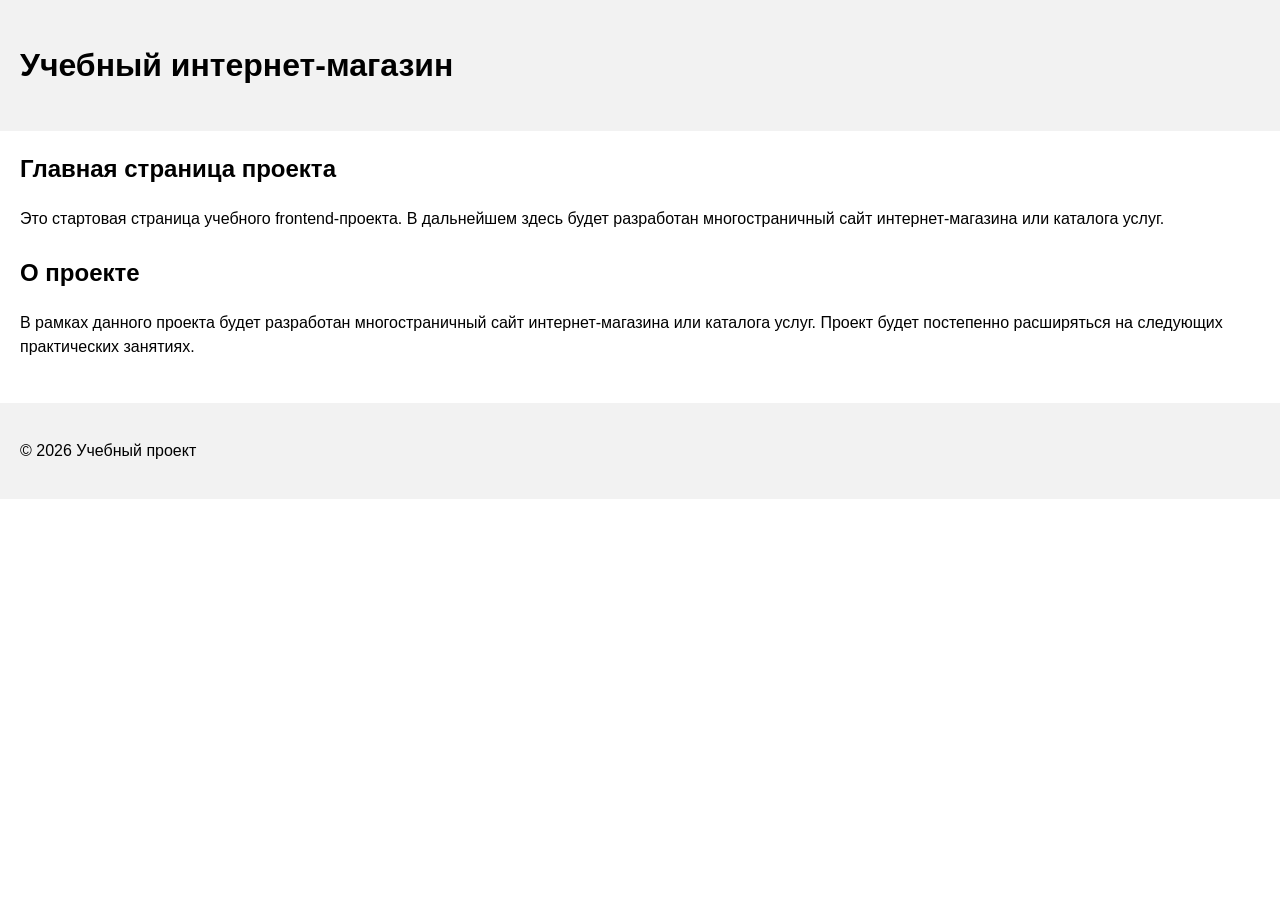
==== index.html @ 2b92907f "update index.html" ====
<!DOCTYPE html>
<html lang="ru">
<head>
  <meta charset="UTF-8">
  <meta name="viewport" content="width=device-width, initial-scale=1.0">
  <title>Каталог товаров</title>
  <link rel="stylesheet" href="css/style.css">
</head>
<body>
  <header>
    <h1>Учебный интернет-магазин</h1>
  </header>

  <main>
    <section>
      <h2>Главная страница проекта</h2>
      <p>
        Это стартовая страница учебного frontend-проекта.
        В дальнейшем здесь будет разработан многостраничный сайт
        интернет-магазина или каталога услуг.
      </p>
    </section>
    <section>
      <h2>О проекте</h2>
      <p>
        В рамках данного проекта будет разработан многостраничный сайт
        интернет-магазина или каталога услуг. Проект будет постепенно
        расширяться на следующих практических занятиях.
      </p>
    </section>

  </main>

  <footer>
    <p>&copy; 2026 Учебный проект</p>
  </footer>
</body>
</html>
---- css/style.css ----
body {
  margin: 0;
  font-family: Arial, sans-serif;
  line-height: 1.5;
}

header,
main,
footer {
  padding: 20px;
}

header {
  background-color: #f2f2f2;
}

footer {
  background-color: #f2f2f2;
}
section {
  margin-bottom: 24px;
}

section h2 {
  margin-top: 0;
}
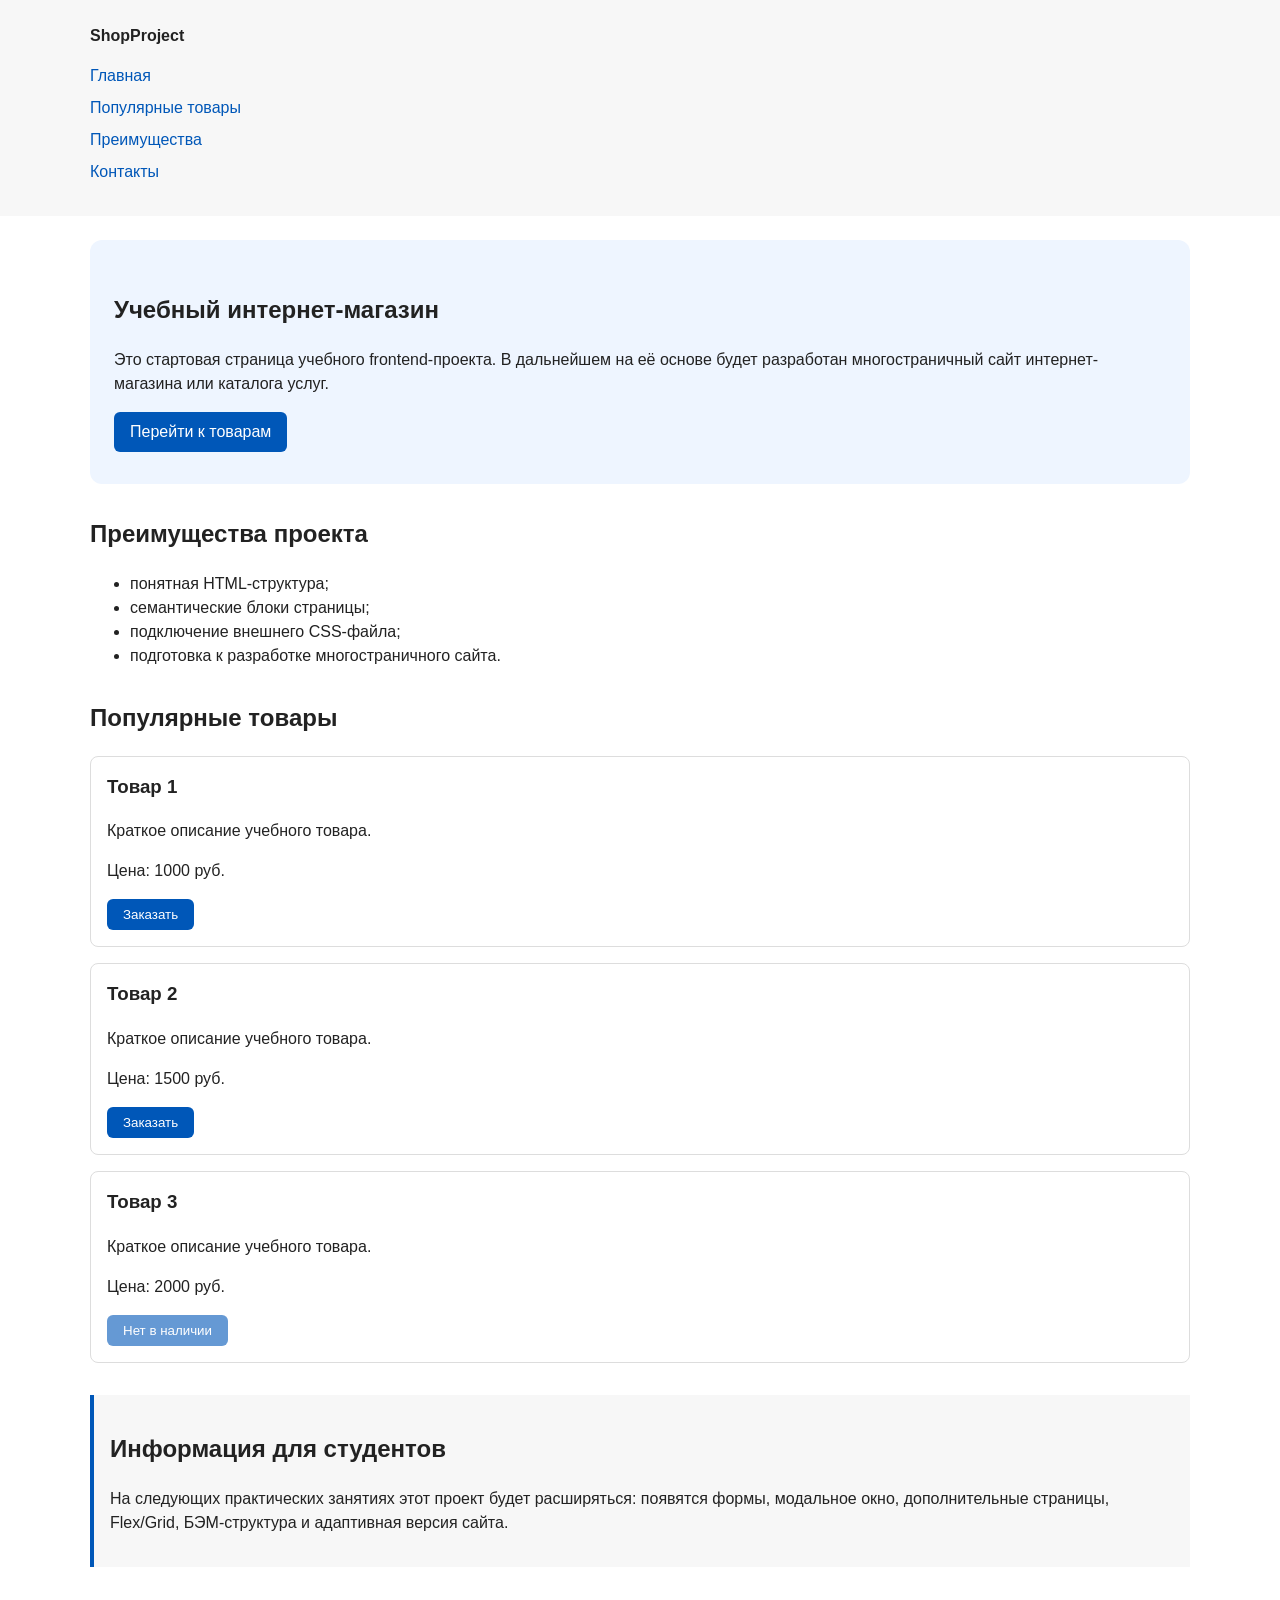
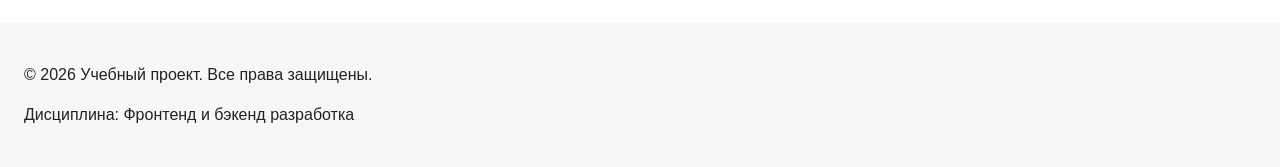
==== commit 21820ffb: "feat: add semantic HTML structure and base CSS styles" ====
--- a/index.html
+++ b/index.html
@@ -5,34 +5,185 @@
   <meta name="viewport" content="width=device-width, initial-scale=1.0">
   <title>Каталог товаров</title>
   <link rel="stylesheet" href="css/style.css">
+  <script src="js/main.js" defer></script>
 </head>
 <body>
   <header>
-    <h1>Учебный интернет-магазин</h1>
+    <div class="site-header">
+      <a class="site-logo" href="index.html">ShopProject</a>
+
+      <nav class="site-nav" aria-label="Основная навигация">
+        <ul class="site-nav__list">
+          <li><a href="index.html">Главная</a></li>
+          <li><a href="#popular">Популярные товары</a></li>
+          <li><a href="#advantages">Преимущества</a></li>
+          <li><a href="#contacts">Контакты</a></li>
+        </ul>
+      </nav>
+    </div>
   </header>
 
   <main>
-    <section>
-      <h2>Главная страница проекта</h2>
+    <section class="hero">
+      <h1>Учебный интернет-магазин</h1>
       <p>
         Это стартовая страница учебного frontend-проекта.
-        В дальнейшем здесь будет разработан многостраничный сайт
+        В дальнейшем на её основе будет разработан многостраничный сайт
         интернет-магазина или каталога услуг.
       </p>
-    </section>
-    <section>
-      <h2>О проекте</h2>
-      <p>
-        В рамках данного проекта будет разработан многостраничный сайт
-        интернет-магазина или каталога услуг. Проект будет постепенно
-        расширяться на следующих практических занятиях.
-      </p>
+      <a class="button" href="#popular">Перейти к товарам</a>
     </section>
 
+    <section class="section" id="advantages">
+      <h2>Преимущества проекта</h2>
+
+      <ul class="advantages-list">
+        <li>понятная HTML-структура;</li>
+        <li>семантические блоки страницы;</li>
+        <li>подключение внешнего CSS-файла;</li>
+        <li>подготовка к разработке многостраничного сайта.</li>
+      </ul>
+    </section>
+
+    <section class="section" id="popular">
+      <h2>Популярные товары</h2>
+
+      <article class="product-card">
+        <h3>Товар 1</h3>
+        <p>Краткое описание учебного товара.</p>
+        <p>Цена: 1000 руб.</p>
+        <button class="button product-card__button" type="button" data-product="Товар 1">
+          Заказать
+        </button>
+      </article>
+
+      <article class="product-card">
+        <h3>Товар 2</h3>
+        <p>Краткое описание учебного товара.</p>
+        <p>Цена: 1500 руб.</p>
+        <button class="button product-card__button" type="button" data-product="Товар 1">
+          Заказать
+        </button>
+      </article>
+
+      <article class="product-card">
+        <h3>Товар 3</h3>
+        <p>Краткое описание учебного товара.</p>
+        <p>Цена: 2000 руб.</p>
+        <button class="button product-card__button" type="button" data-product="Товар 1" disabled>
+          Нет в наличии
+        </button>
+      </article>
+    </section>
+
+    <aside class="aside-info">
+      <h2>Информация для студентов</h2>
+      <p>
+        На следующих практических занятиях этот проект будет расширяться:
+        появятся формы, модальное окно, дополнительные страницы, Flex/Grid,
+        БЭМ-структура и адаптивная версия сайта.
+      </p>
+    </aside>
   </main>
 
-  <footer>
-    <p>&copy; 2026 Учебный проект</p>
+  <footer id="contacts">
+    <p>&copy; 2026 Учебный проект. Все права защищены.</p>
+    <p>Дисциплина: Фронтенд и бэкенд разработка</p>
   </footer>
+<dialog class="order-dialog" id="order-dialog" aria-labelledby="order-dialog-title">
+  <h2 id="order-dialog-title">Оформление заявки</h2>
+
+  <form class="order-form" id="order-form" action="#" method="post" novalidate>
+    <input id="selected-product" name="selected-product" type="hidden">
+
+    <div class="form-field">
+      <label for="order-name">Имя</label>
+      <input
+        id="order-name"
+        name="name"
+        type="text"
+        placeholder="Введите ваше имя"
+        minlength="2"
+        autocomplete="given-name"
+        required
+      >
+    </div>
+
+    <div class="form-field">
+      <label for="order-email">E-mail</label>
+      <input
+        id="order-email"
+        name="email"
+        type="email"
+        placeholder="example@mail.ru"
+        autocomplete="email"
+        required
+      >
+    </div>
+
+    <div class="form-field">
+      <label for="order-phone">Телефон</label>
+      <input
+        id="order-phone"
+        name="phone"
+        type="tel"
+        inputmode="tel"
+        placeholder="+7 (900) 000-00-00"
+        pattern="^\+7 \(\d{3}\) \d{3}-\d{2}-\d{2}$"
+        required
+      >
+      <small>Формат: +7 (900) 000-00-00</small>
+    </div>
+
+    <div class="form-field">
+      <label for="order-date">Дата связи</label>
+      <input
+        id="order-date"
+        name="date"
+        type="date"
+      >
+    </div>
+
+    <div class="form-field">
+      <label for="order-topic">Тема заявки</label>
+      <select id="order-topic" name="topic" required>
+        <option value="">Выберите тему</option>
+        <option value="product">Заказ товара</option>
+        <option value="consultation">Консультация</option>
+        <option value="delivery">Доставка</option>
+      </select>
+    </div>
+
+    <div class="form-field">
+      <label for="order-comment">Комментарий</label>
+      <textarea
+        id="order-comment"
+        name="comment"
+        rows="4"
+        placeholder="Укажите дополнительную информацию"
+      ></textarea>
+    </div>
+
+    <div class="form-field form-field--checkbox">
+      <label>
+        <input
+          id="order-agreement"
+          name="agreement"
+          type="checkbox"
+          required
+        >
+        Я согласен на обработку данных
+      </label>
+    </div>
+
+    <div class="form-actions">
+      <button type="button" id="close-order-dialog">Закрыть</button>
+      <button type="submit">Отправить заявку</button>
+    </div>
+  </form>
+</dialog>
+<p class="success-message" id="success-message" hidden>
+  Форма успешно отправлена!
+</p>
 </body>
-</html>
+</html>
--- a/css/style.css
+++ b/css/style.css
@@ -1,27 +1,318 @@
+/* ===============================
+   1. Переменные проекта
+   =============================== */
+
+:root {
+  /* Основные цвета проекта */
+  --color-bg: #ffffff;
+  --color-text: #222222;
+  --color-muted: #666666;
+  --color-primary: #0057b8;
+  --color-primary-dark: #003f86;
+  --color-border: #dddddd;
+  --color-surface: #f7f7f7;
+  --color-surface-accent: #eef5ff;
+  --color-danger: #b00020;
+  --color-success: #168a2f;
+  --color-success-bg: #eefaf0;
+  --color-white: #ffffff;
+
+  /* Отступы */
+  --space-xs: 4px;
+  --space-sm: 8px;
+  --space-md: 16px;
+  --space-lg: 24px;
+  --space-xl: 32px;
+
+  /* Скругления */
+  --radius-sm: 6px;
+  --radius-md: 8px;
+  --radius-lg: 12px;
+
+  /* Размеры */
+  --container-width: 1100px;
+}
+
+/* 
+  Универсальное правило для всех элементов.
+  border-box делает расчёт размеров более понятным:
+  width включает content, padding и border.
+*/
+* {
+  box-sizing: border-box;
+}
+
+/*
+  Убираем стандартный внешний отступ браузера у body.
+  Без этого вокруг страницы может появиться белая рамка.
+*/
+/* ===============================
+   2. Базовые стили
+   =============================== */
+
+* {
+  box-sizing: border-box;
+}
+
 body {
   margin: 0;
   font-family: Arial, sans-serif;
   line-height: 1.5;
-}
-
+  color: var(--color-text);
+  background-color: var(--color-bg);
+}
+/*
+  Задаём внутренние отступы для основных областей страницы.
+  Это делает содержимое визуально отделённым от краёв окна браузера.
+*/
 header,
 main,
 footer {
-  padding: 20px;
-}
-
+  padding: var(--space-lg);
+}
+
+/*
+  Оформляем шапку страницы.
+  Пока используется простой светло-серый фон.
+*/
 header {
-  background-color: #f2f2f2;
+  background-color: var(--color-surface);
 }
 
 footer {
-  background-color: #f2f2f2;
-}
-section {
-  margin-bottom: 24px;
-}
-
-section h2 {
+  background-color: var(--color-surface);
+}
+
+/*
+  Ограничиваем ширину содержимого шапки,
+  чтобы оно не растягивалось слишком сильно на широких экранах.
+*/
+.site-header {
+  max-width: 1100px;
+  margin: 0 auto;
+}
+
+/*
+  Оформляем текстовый логотип.
+*/
+.site-logo {
+  font-weight: bold;
+  text-decoration: none;
+  color: #222222;
+}
+
+/*
+  Убираем стандартные отступы и маркеры списка навигации.
+*/
+.site-nav__list {
+  padding: 0;
+  margin: 16px 0 0;
+  list-style: none;
+}
+
+/*
+  Добавляем расстояние между пунктами меню.
+*/
+.site-nav__list li {
+  margin-bottom: 8px;
+}
+
+/*
+  Оформляем ссылки меню.
+*/
+.site-nav__list a {
+  color: #0057b8;
+  text-decoration: none;
+}
+
+/*
+  При наведении мыши подчёркиваем ссылку.
+  Подробно состояния интерфейса будут рассмотрены в практической работе 1.7.
+*/
+.site-nav__list a:hover {
+  text-decoration: underline;
+}
+/* ===============================
+   3. Общие элементы интерфейса
+   =============================== */
+
+a {
+  color: var(--color-primary);
+}
+
+a:hover {
+  color: var(--color-primary-dark);
+}
+
+a:focus-visible {
+  outline: 2px solid var(--color-primary);
+  outline-offset: 3px;
+}
+
+/*
+  Hero-блок — первый крупный блок страницы.
+  Он визуально отделяется от остальных разделов фоном и отступами.
+*/
+/* ===============================
+   4. Компоненты страницы
+   =============================== */
+
+.hero {
+  max-width: var(--container-width);
+  margin: 0 auto var(--space-xl);
+  padding: var(--space-xl) var(--space-lg);
+  background-color: var(--color-surface-accent);
+  border-radius: var(--radius-lg);
+}
+
+.section {
+  max-width: var(--container-width);
+  margin: 0 auto var(--space-xl);
+}
+
+.section h2 {
   margin-top: 0;
 }
 
+/*
+  Карточка товара — самостоятельный блок.
+  На следующих занятиях карточки будут доработаны и выстроены в сетку.
+*/
+.product-card {
+  margin-bottom: var(--space-md);
+  padding: var(--space-md);
+  border: 1px solid var(--color-border);
+  border-radius: var(--radius-md);
+  background-color: var(--color-bg);
+}
+
+.product-card:hover {
+  border-color: var(--color-primary);
+}
+
+.product-card h3 {
+  margin-top: 0;
+}
+
+/*
+  Пока это обычная ссылка, но визуально она оформляется как кнопка.
+*/
+.button {
+  display: inline-block;
+  padding: var(--space-sm) var(--space-md);
+  color: var(--color-white);
+  background-color: var(--color-primary);
+  text-decoration: none;
+  border: none;
+  border-radius: var(--radius-sm);
+  cursor: pointer;
+}
+
+.button:hover {
+  background-color: var(--color-primary-dark);
+}
+
+.button:focus-visible {
+  outline: 2px solid var(--color-primary);
+  outline-offset: 3px;
+}
+
+.button:disabled {
+  opacity: 0.6;
+  cursor: not-allowed;
+}
+
+
+/*
+  Дополнительный информационный блок.
+*/
+.aside-info {
+  max-width: var(--container-width);
+  margin: 0 auto var(--space-xl);
+  padding: var(--space-md);
+  border-left: 4px solid var(--color-primary);
+  background-color: var(--color-surface);
+}
+
+/*
+  Модальное окно.
+  Элемент dialog сам умеет открываться поверх страницы.
+*/
+/* ===============================
+   5. Форма и модальное окно
+   =============================== */
+
+.order-dialog {
+  width: min(100% - 32px, 560px);
+  padding: var(--space-lg);
+  border: none;
+  border-radius: var(--radius-lg);
+}
+
+.order-dialog::backdrop {
+  background-color: rgba(0, 0, 0, 0.5);
+}
+
+.form-field {
+  margin-bottom: var(--space-md);
+}
+
+.form-field label {
+  display: block;
+  margin-bottom: var(--space-xs);
+}
+
+.form-field input,
+.form-field select,
+.form-field textarea {
+  width: 100%;
+  padding: 10px 12px;
+  border: 1px solid var(--color-border);
+  border-radius: var(--radius-sm);
+  font: inherit;
+}
+
+.form-field input[type="checkbox"] {
+  width: auto;
+}
+
+.form-field small {
+  display: block;
+  margin-top: var(--space-xs);
+  color: var(--color-muted);
+}
+
+
+/*
+  Видимый фокус для клавиатурной навигации.
+*/
+.form-field input:hover,
+.form-field select:hover,
+.form-field textarea:hover {
+  border-color: var(--color-primary);
+}
+
+.form-field input:focus-visible,
+.form-field select:focus-visible,
+.form-field textarea:focus-visible,
+.form-actions button:focus-visible {
+  outline: 2px solid var(--color-primary);
+  outline-offset: 3px;
+}
+
+[aria-invalid="true"] {
+  border-color: var(--color-danger);
+}
+
+
+/*
+  Сообщение об успешной отправке.
+*/
+.success-message {
+  max-width: var(--container-width);
+  margin: var(--space-lg) auto;
+  padding: var(--space-md);
+  border-left: 4px solid var(--color-success);
+  background-color: var(--color-success-bg);
+}
+
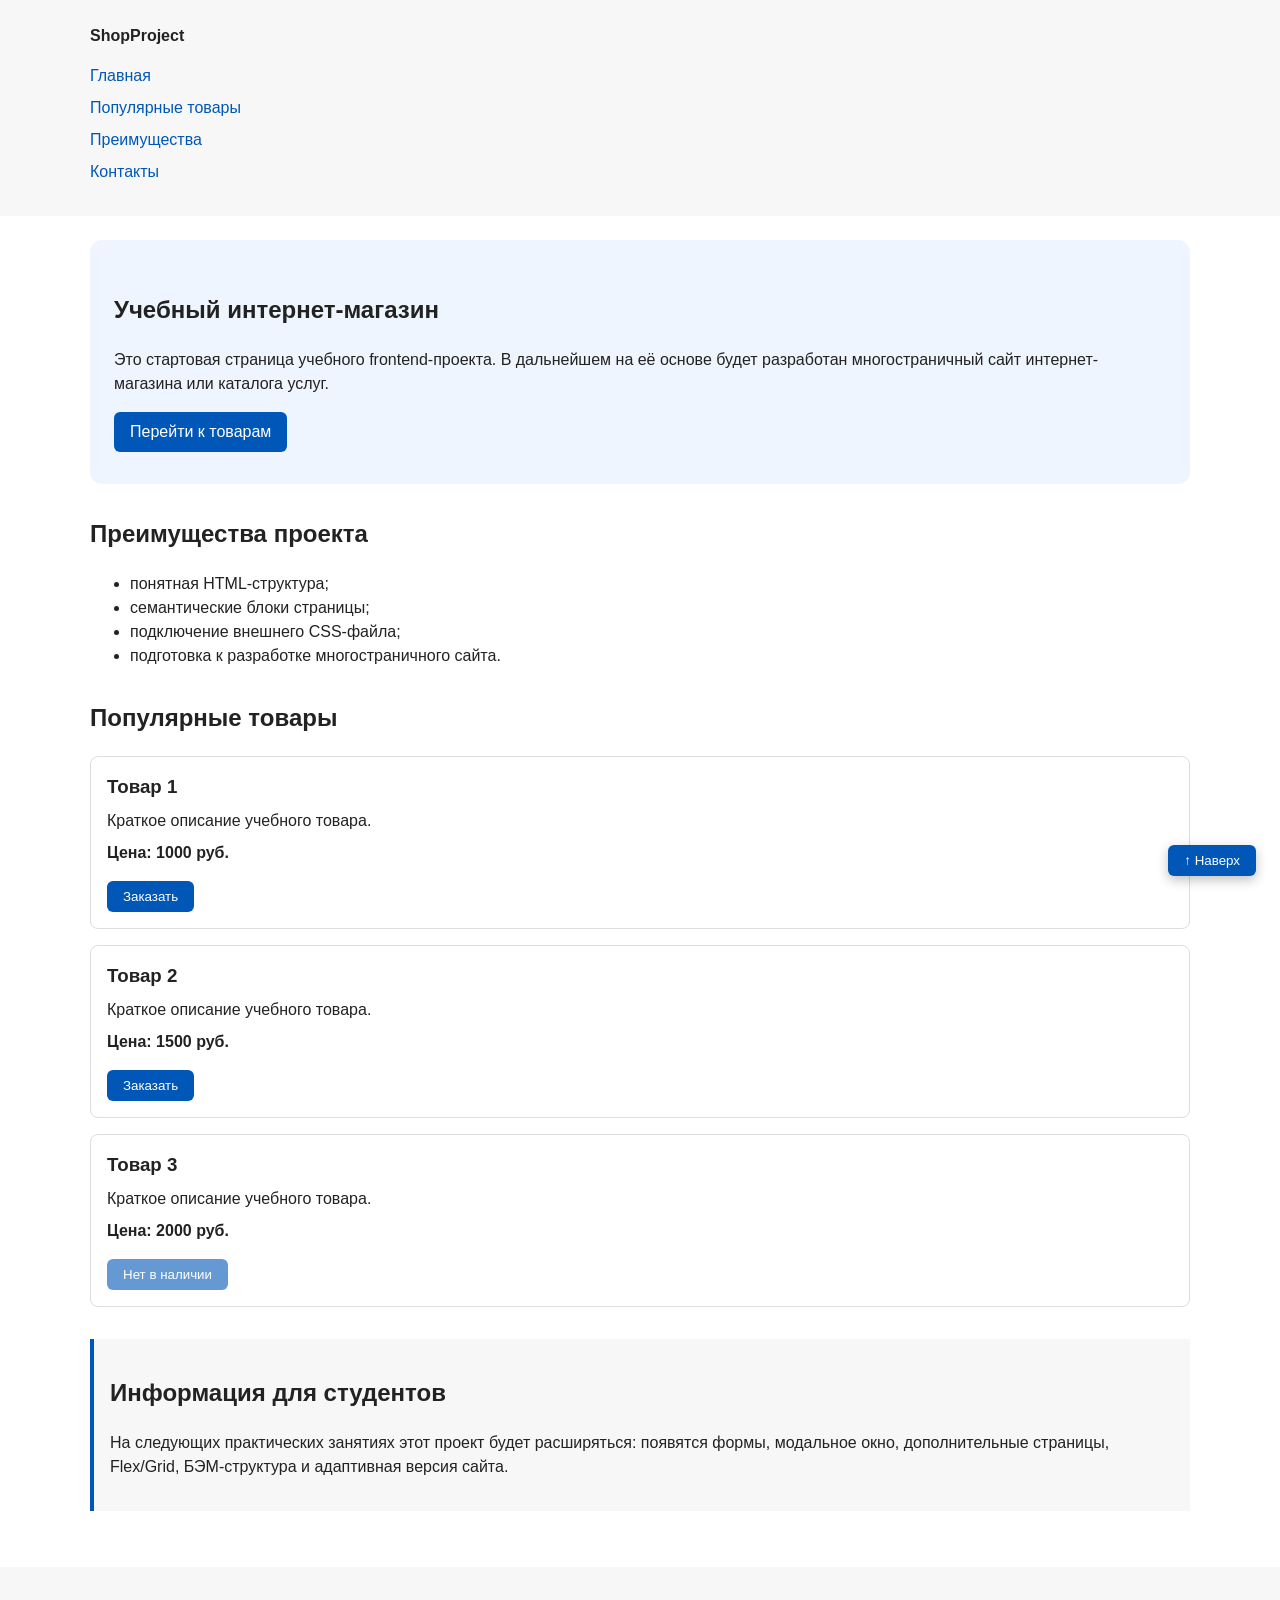
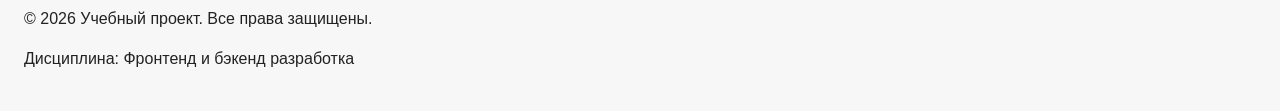
==== commit 7cd5fa02: "feat: add order form modal and validation" ====
--- a/index.html
+++ b/index.html
@@ -7,7 +7,7 @@
   <link rel="stylesheet" href="css/style.css">
   <script src="js/main.js" defer></script>
 </head>
-<body>
+<body class="page">
   <header>
     <div class="site-header">
       <a class="site-logo" href="index.html">ShopProject</a>
@@ -49,28 +49,28 @@
       <h2>Популярные товары</h2>
 
       <article class="product-card">
-        <h3>Товар 1</h3>
-        <p>Краткое описание учебного товара.</p>
-        <p>Цена: 1000 руб.</p>
+        <h3 class="product-card__title">Товар 1</h3>
+        <p class="product-card__description">Краткое описание учебного товара.</p>
+        <p class="product-card__price">Цена: 1000 руб.</p>
         <button class="button product-card__button" type="button" data-product="Товар 1">
           Заказать
         </button>
       </article>
 
       <article class="product-card">
-        <h3>Товар 2</h3>
-        <p>Краткое описание учебного товара.</p>
-        <p>Цена: 1500 руб.</p>
-        <button class="button product-card__button" type="button" data-product="Товар 1">
+        <h3 class="product-card__title">Товар 2</h3>
+        <p class="product-card__description">Краткое описание учебного товара.</p>
+        <p class="product-card__price">Цена: 1500 руб.</p>
+        <button class="button product-card__button" type="button" data-product="Товар 2">
           Заказать
         </button>
       </article>
 
       <article class="product-card">
-        <h3>Товар 3</h3>
-        <p>Краткое описание учебного товара.</p>
-        <p>Цена: 2000 руб.</p>
-        <button class="button product-card__button" type="button" data-product="Товар 1" disabled>
+        <h3 class="product-card__title">Товар 3</h3>
+        <p class="product-card__description">Краткое описание учебного товара.</p>
+        <p class="product-card__price">Цена: 2000 руб.</p>
+        <button class="button product-card__button" type="button" data-product="Товар 3" disabled>
           Нет в наличии
         </button>
       </article>
@@ -185,5 +185,14 @@
 <p class="success-message" id="success-message" hidden>
   Форма успешно отправлена!
 </p>
+<button
+  class="button scroll-top"
+  id="scroll-top"
+  type="button"
+  aria-label="Вернуться наверх"
+  hidden
+>
+  ↑ Наверх
+</button>
 </body>
 </html>
--- a/css/style.css
+++ b/css/style.css
@@ -61,6 +61,13 @@
   color: var(--color-text);
   background-color: var(--color-bg);
 }
+
+.page--locked {
+  position: fixed;
+  width: 100%;
+  overflow-y: scroll;
+}
+
 /*
   Задаём внутренние отступы для основных областей страницы.
   Это делает содержимое визуально отделённым от краёв окна браузера.
@@ -190,8 +197,17 @@
   border-color: var(--color-primary);
 }
 
-.product-card h3 {
-  margin-top: 0;
+.product-card__title {
+  margin: 0 0 var(--space-sm);
+}
+
+.product-card__description {
+  margin: 0 0 var(--space-sm);
+}
+
+.product-card__price {
+  margin: 0 0 var(--space-md);
+  font-weight: bold;
 }
 
 /*
@@ -315,4 +331,10 @@
   border-left: 4px solid var(--color-success);
   background-color: var(--color-success-bg);
 }
-
+.scroll-top {
+  position: fixed;
+  right: var(--space-lg);
+  bottom: var(--space-lg);
+  z-index: 10;
+  box-shadow: 0 4px 12px rgba(0, 0, 0, 0.25);
+}
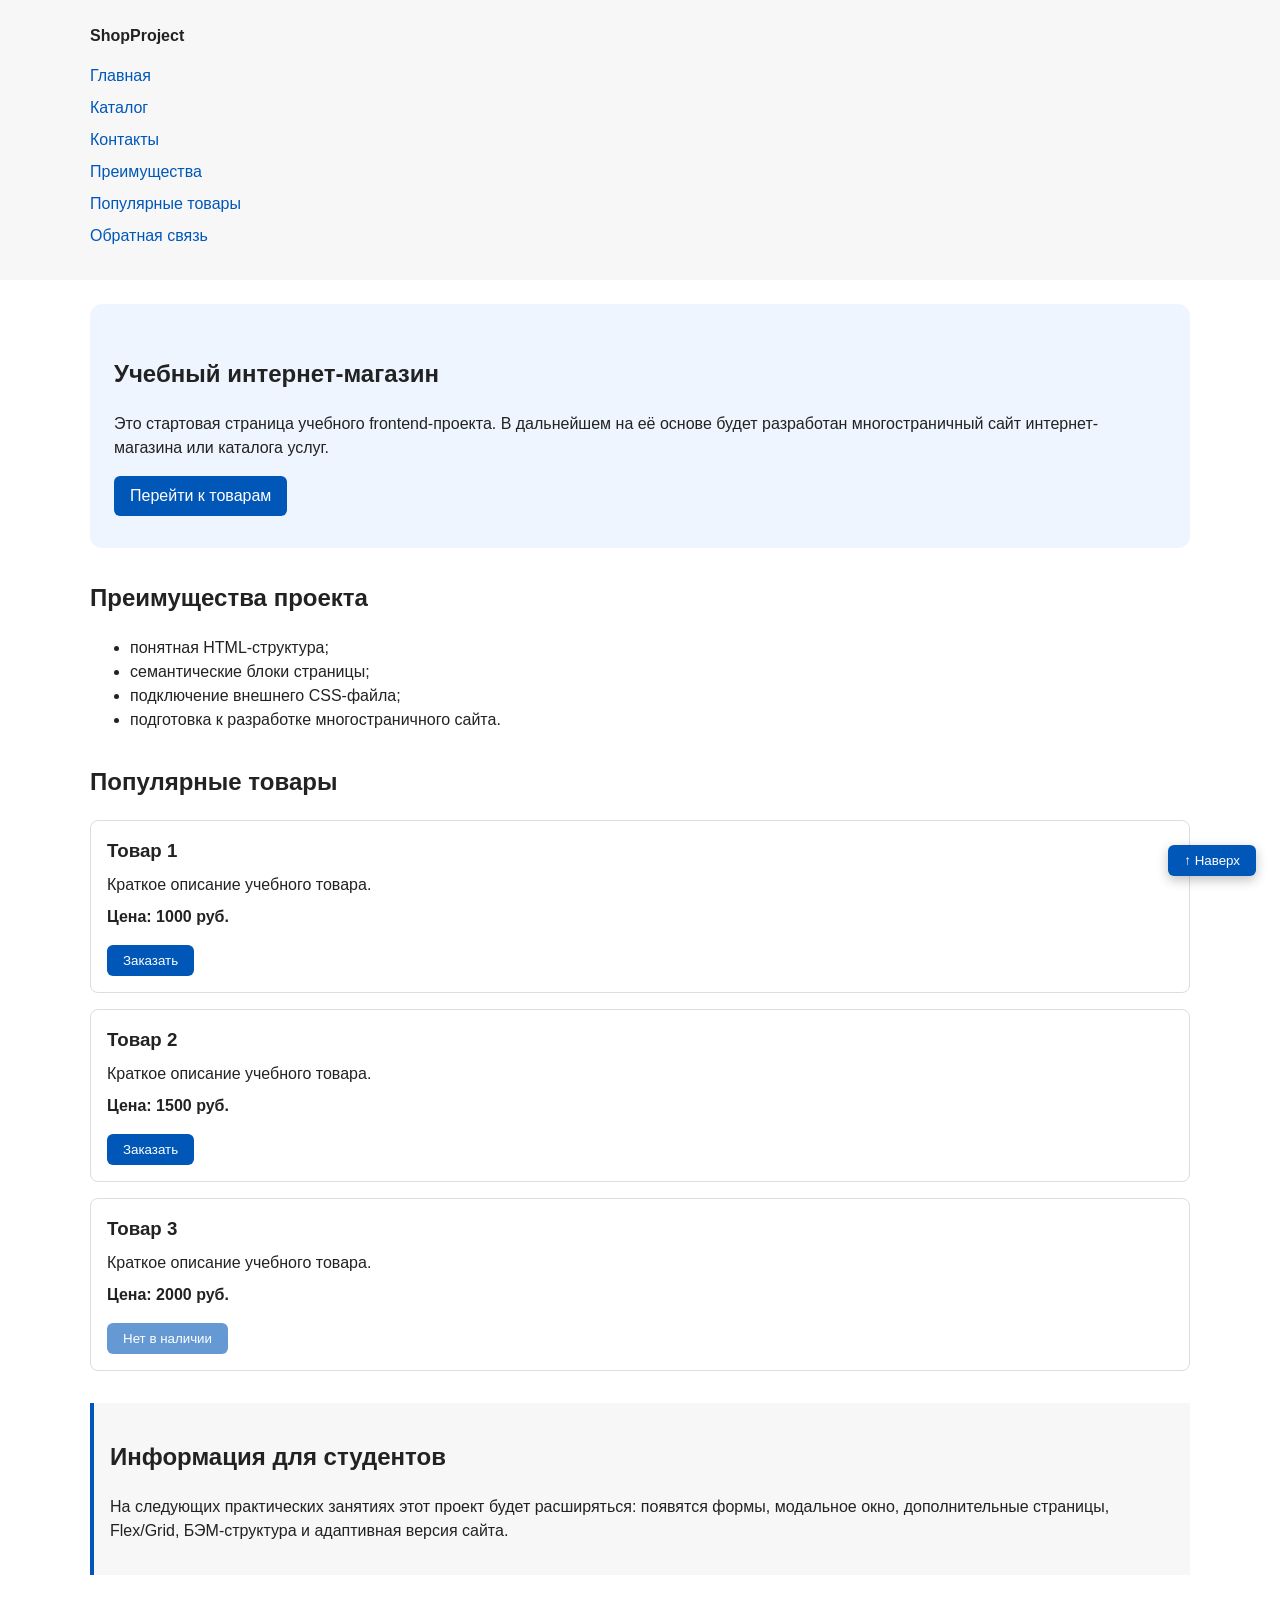
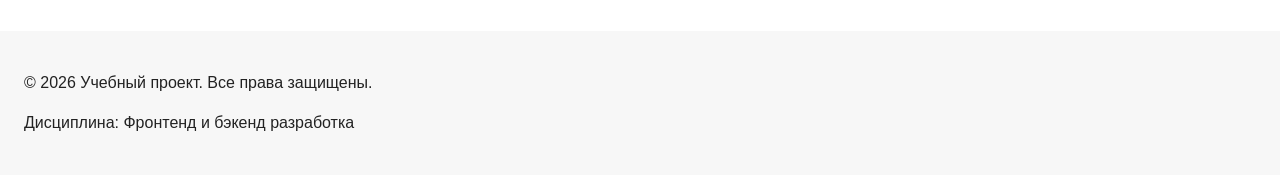
==== commit 6d90603f: "feat: add multi-page structure navigation and anchors" ====
--- a/index.html
+++ b/index.html
@@ -15,9 +15,11 @@
       <nav class="site-nav" aria-label="Основная навигация">
         <ul class="site-nav__list">
           <li><a href="index.html">Главная</a></li>
-          <li><a href="#popular">Популярные товары</a></li>
-          <li><a href="#advantages">Преимущества</a></li>
-          <li><a href="#contacts">Контакты</a></li>
+          <li><a href="catalog.html">Каталог</a></li>
+          <li><a href="contacts.html">Контакты</a></li>
+          <li><a href="index.html#advantages">Преимущества</a></li>
+          <li><a href="index.html#popular">Популярные товары</a></li>
+          <li><a href="index.html#contacts">Обратная связь</a></li>
         </ul>
       </nav>
     </div>
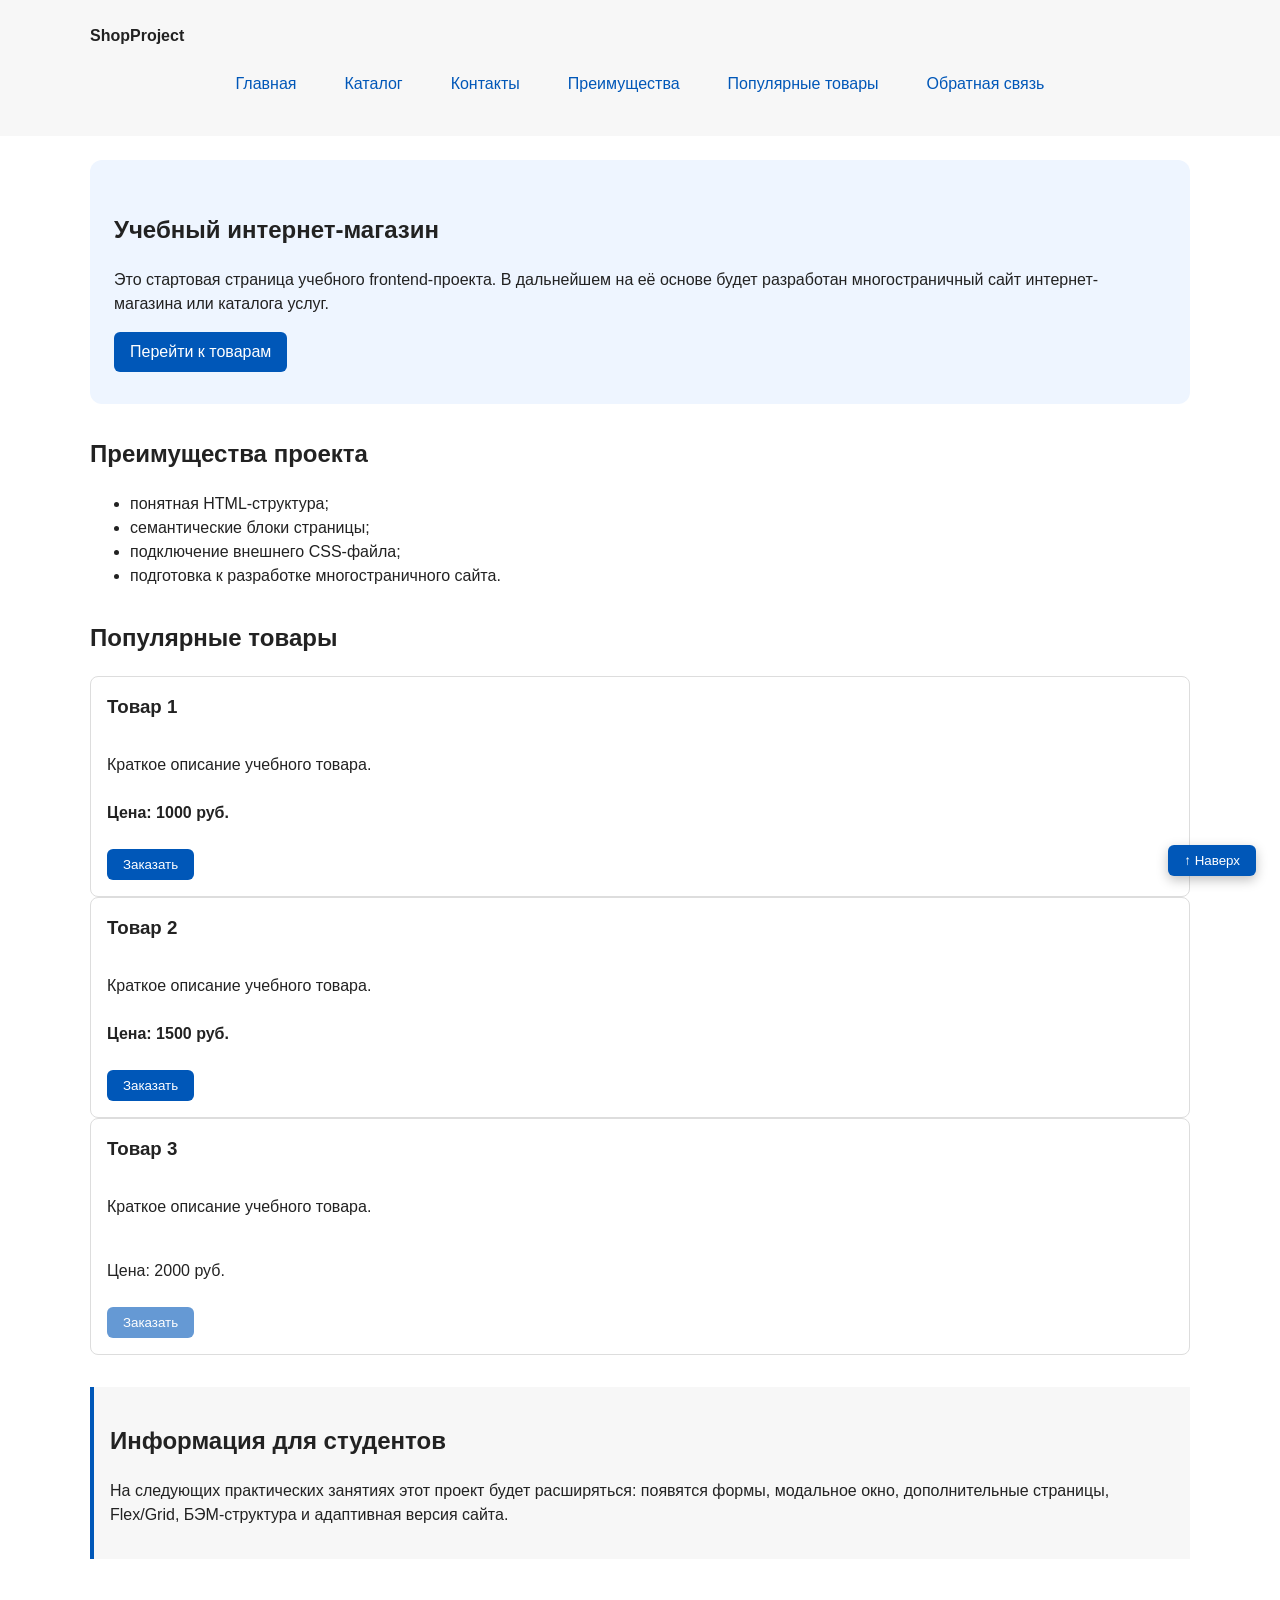
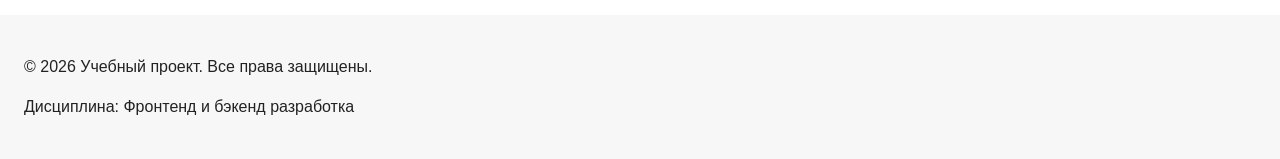
==== commit 90b55678: "feat: add flex navigation and grid catalog layout" ====
--- a/index.html
+++ b/index.html
@@ -47,12 +47,13 @@
       </ul>
     </section>
 
-    <section class="section" id="popular">
-      <h2>Популярные товары</h2>
-
+  <section class="section" id="popular">
+    <h2>Популярные товары</h2>
+
+    <div class="products-grid"></div>
       <article class="product-card">
         <h3 class="product-card__title">Товар 1</h3>
-        <p class="product-card__description">Краткое описание учебного товара.</p>
+        <p>Краткое описание учебного товара.</p>
         <p class="product-card__price">Цена: 1000 руб.</p>
         <button class="button product-card__button" type="button" data-product="Товар 1">
           Заказать
@@ -61,7 +62,7 @@
 
       <article class="product-card">
         <h3 class="product-card__title">Товар 2</h3>
-        <p class="product-card__description">Краткое описание учебного товара.</p>
+        <p>Краткое описание учебного товара.</p>
         <p class="product-card__price">Цена: 1500 руб.</p>
         <button class="button product-card__button" type="button" data-product="Товар 2">
           Заказать
@@ -70,10 +71,10 @@
 
       <article class="product-card">
         <h3 class="product-card__title">Товар 3</h3>
-        <p class="product-card__description">Краткое описание учебного товара.</p>
-        <p class="product-card__price">Цена: 2000 руб.</p>
+        <p>Краткое описание учебного товара.</p>
+        <p>Цена: 2000 руб.</p>
         <button class="button product-card__button" type="button" data-product="Товар 3" disabled>
-          Нет в наличии
+          Заказать
         </button>
       </article>
     </section>
--- a/css/style.css
+++ b/css/style.css
@@ -112,10 +112,16 @@
   Убираем стандартные отступы и маркеры списка навигации.
 */
 .site-nav__list {
+  display: flex;
+  flex-wrap: wrap;
+  justify-content: center;
+  align-items: center;
+  gap: var(--space-md);
   padding: 0;
-  margin: 16px 0 0;
+  margin: var(--space-md) 0 0;
   list-style: none;
 }
+
 
 /*
   Добавляем расстояние между пунктами меню.
@@ -128,17 +134,23 @@
   Оформляем ссылки меню.
 */
 .site-nav__list a {
-  color: #0057b8;
+  display: inline-block;
+  padding: var(--space-sm) var(--space-md);
+  color: var(--color-primary);
   text-decoration: none;
-}
+  border-radius: var(--radius-sm);
+}
+
 
 /*
   При наведении мыши подчёркиваем ссылку.
   Подробно состояния интерфейса будут рассмотрены в практической работе 1.7.
 */
 .site-nav__list a:hover {
-  text-decoration: underline;
-}
+  color: var(--color-white);
+  background-color: var(--color-primary);
+}
+
 /* ===============================
    3. Общие элементы интерфейса
    =============================== */
@@ -186,12 +198,21 @@
   На следующих занятиях карточки будут доработаны и выстроены в сетку.
 */
 .product-card {
-  margin-bottom: var(--space-md);
+  display: flex;
+  flex-direction: column;
+  gap: var(--space-sm);
+  margin-bottom: 0;
   padding: var(--space-md);
   border: 1px solid var(--color-border);
   border-radius: var(--radius-md);
   background-color: var(--color-bg);
 }
+
+.product-card .button {
+  margin-top: auto;
+  align-self: flex-start;
+}
+
 
 .product-card:hover {
   border-color: var(--color-primary);
@@ -338,3 +359,80 @@
   z-index: 10;
   box-shadow: 0 4px 12px rgba(0, 0, 0, 0.25);
 }
+.breadcrumbs {
+  max-width: var(--container-width);
+  margin: 0 auto var(--space-md);
+  font-size: 14px;
+  color: var(--color-muted);
+}
+
+.breadcrumbs a {
+  color: var(--color-primary);
+}
+
+.breadcrumbs span::before {
+  content: " / ";
+  color: var(--color-muted);
+}
+
+html {
+  scroll-behavior: smooth;
+}
+
+:target {
+  outline: 2px dashed var(--color-primary);
+  outline-offset: 4px;
+}
+.products-grid {
+  display: grid;
+  grid-template-columns: repeat(3, 1fr);
+  gap: var(--space-lg);
+}
+.catalog-layout {
+  max-width: var(--container-width);
+  margin: 0 auto var(--space-xl);
+  display: grid;
+  grid-template-columns: 260px 1fr;
+  grid-template-areas: "filters products";
+  gap: var(--space-lg);
+}
+
+.catalog-filters {
+  grid-area: filters;
+  padding: var(--space-md);
+  border: 1px solid var(--color-border);
+  border-radius: var(--radius-md);
+  background-color: var(--color-surface);
+}
+
+.catalog-products {
+  grid-area: products;
+}
+.filters-form {
+  display: grid;
+  gap: var(--space-md);
+}
+
+.filters-form fieldset {
+  margin: 0;
+  padding: var(--space-md);
+  border: 1px solid var(--color-border);
+  border-radius: var(--radius-sm);
+}
+
+.filters-form legend {
+  font-weight: 700;
+}
+
+.filters-form label {
+  display: block;
+  margin-bottom: var(--space-sm);
+}
+
+.filters-form input[type="number"] {
+  width: 100%;
+  padding: 8px 10px;
+  border: 1px solid var(--color-border);
+  border-radius: var(--radius-sm);
+  font: inherit;
+}
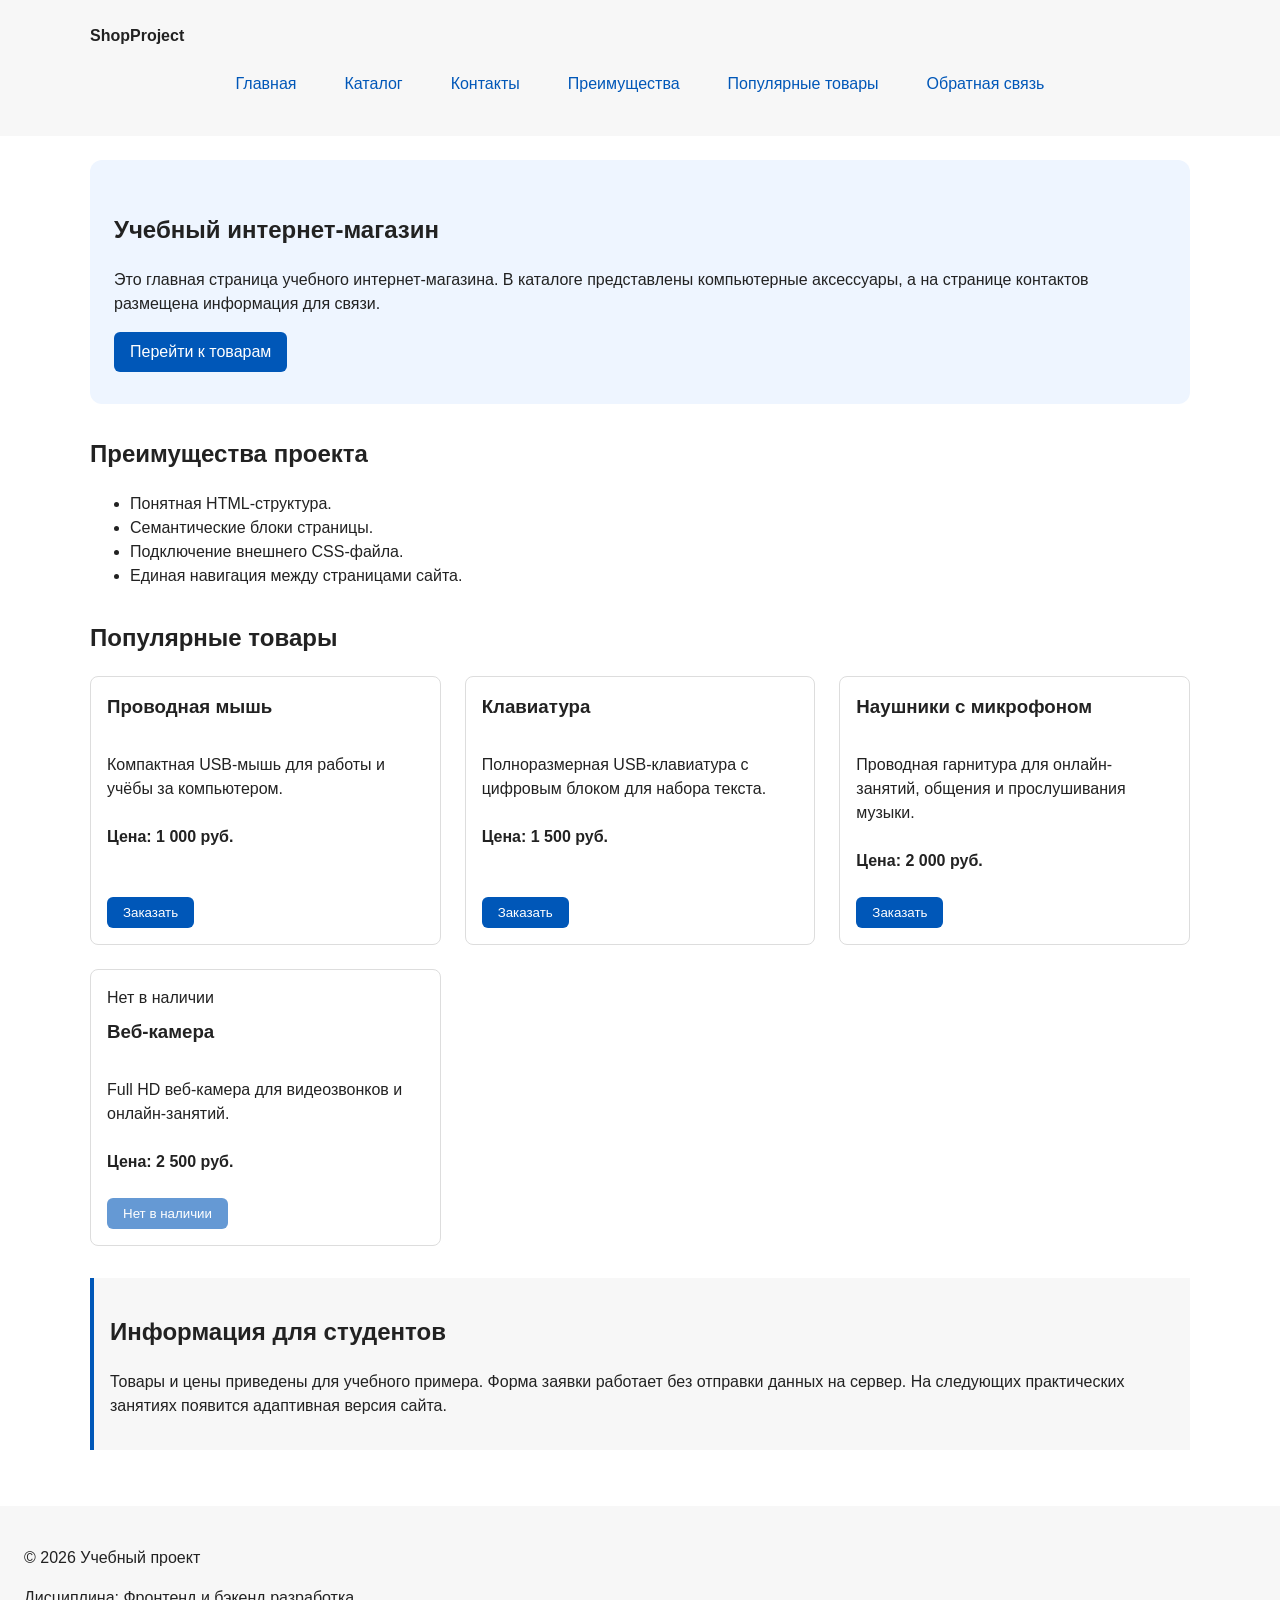
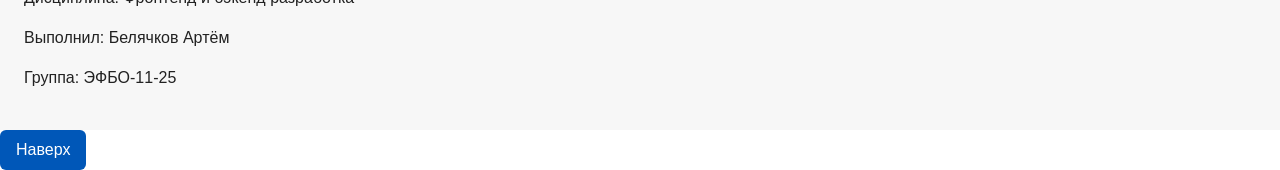
==== commit 4844a15d: "Update index.html" ====
--- a/index.html
+++ b/index.html
@@ -1,25 +1,26 @@
-<!DOCTYPE html>
+   <!DOCTYPE html>
 <html lang="ru">
 <head>
   <meta charset="UTF-8">
   <meta name="viewport" content="width=device-width, initial-scale=1.0">
-  <title>Каталог товаров</title>
+  <meta name="description" content="Учебный интернет-магазин ShopProject: популярные товары, преимущества проекта и форма заявки.">
+  <title>ShopProject - Учебный интернет-магазин</title>
   <link rel="stylesheet" href="css/style.css">
   <script src="js/main.js" defer></script>
 </head>
-<body class="page">
-  <header>
+<body>
+  <header id="top">
     <div class="site-header">
       <a class="site-logo" href="index.html">ShopProject</a>
 
       <nav class="site-nav" aria-label="Основная навигация">
         <ul class="site-nav__list">
-          <li><a href="index.html">Главная</a></li>
-          <li><a href="catalog.html">Каталог</a></li>
-          <li><a href="contacts.html">Контакты</a></li>
-          <li><a href="index.html#advantages">Преимущества</a></li>
-          <li><a href="index.html#popular">Популярные товары</a></li>
-          <li><a href="index.html#contacts">Обратная связь</a></li>
+          <li class="site-nav__item"><a class="site-nav__link" href="index.html" aria-current="page">Главная</a></li>
+          <li class="site-nav__item"><a class="site-nav__link" href="catalog.html">Каталог</a></li>
+          <li class="site-nav__item"><a class="site-nav__link" href="contacts.html">Контакты</a></li>
+          <li class="site-nav__item"><a class="site-nav__link" href="index.html#advantages">Преимущества</a></li>
+          <li class="site-nav__item"><a class="site-nav__link" href="index.html#popular">Популярные товары</a></li>
+          <li class="site-nav__item"><a class="site-nav__link" href="index.html#contacts">Обратная связь</a></li>
         </ul>
       </nav>
     </div>
@@ -27,175 +28,190 @@
 
   <main>
     <section class="hero">
-      <h1>Учебный интернет-магазин</h1>
-      <p>
-        Это стартовая страница учебного frontend-проекта.
-        В дальнейшем на её основе будет разработан многостраничный сайт
-        интернет-магазина или каталога услуг.
+      <h1 class="hero__title">Учебный интернет-магазин</h1>
+      <p class="hero__text">
+        Это главная страница учебного интернет-магазина.
+        В каталоге представлены компьютерные аксессуары,
+        а на странице контактов размещена информация для связи.
       </p>
       <a class="button" href="#popular">Перейти к товарам</a>
     </section>
 
     <section class="section" id="advantages">
-      <h2>Преимущества проекта</h2>
-
+      <h2 class="section__title">Преимущества проекта</h2>
       <ul class="advantages-list">
-        <li>понятная HTML-структура;</li>
-        <li>семантические блоки страницы;</li>
-        <li>подключение внешнего CSS-файла;</li>
-        <li>подготовка к разработке многостраничного сайта.</li>
+        <li class="advantages-list__item">Понятная HTML-структура.</li>
+        <li class="advantages-list__item">Семантические блоки страницы.</li>
+        <li class="advantages-list__item">Подключение внешнего CSS-файла.</li>
+        <li class="advantages-list__item">Единая навигация между страницами сайта.</li>
       </ul>
     </section>
 
-  <section class="section" id="popular">
-    <h2>Популярные товары</h2>
-
-    <div class="products-grid"></div>
-      <article class="product-card">
-        <h3 class="product-card__title">Товар 1</h3>
-        <p>Краткое описание учебного товара.</p>
-        <p class="product-card__price">Цена: 1000 руб.</p>
-        <button class="button product-card__button" type="button" data-product="Товар 1">
-          Заказать
-        </button>
-      </article>
-
-      <article class="product-card">
-        <h3 class="product-card__title">Товар 2</h3>
-        <p>Краткое описание учебного товара.</p>
-        <p class="product-card__price">Цена: 1500 руб.</p>
-        <button class="button product-card__button" type="button" data-product="Товар 2">
-          Заказать
-        </button>
-      </article>
-
-      <article class="product-card">
-        <h3 class="product-card__title">Товар 3</h3>
-        <p>Краткое описание учебного товара.</p>
-        <p>Цена: 2000 руб.</p>
-        <button class="button product-card__button" type="button" data-product="Товар 3" disabled>
-          Заказать
-        </button>
-      </article>
+    <section class="section" id="popular">
+      <h2 class="section__title">Популярные товары</h2>
+
+      <div class="products-grid">
+        <article class="product-card">
+          <h3 class="product-card__title">Проводная мышь</h3>
+          <p class="product-card__text">Компактная USB-мышь для работы и учёбы за компьютером.</p>
+          <p class="product-card__price">Цена: 1 000 руб.</p>
+          <button class="button product-card__button" type="button" data-product="Проводная мышь">
+            Заказать
+          </button>
+        </article>
+
+        <article class="product-card">
+          <h3 class="product-card__title">Клавиатура</h3>
+          <p class="product-card__text">Полноразмерная USB-клавиатура с цифровым блоком для набора текста.</p>
+          <p class="product-card__price">Цена: 1 500 руб.</p>
+          <button class="button product-card__button" type="button" data-product="Клавиатура">
+            Заказать
+          </button>
+        </article>
+
+        <article class="product-card">
+          <h3 class="product-card__title">Наушники с микрофоном</h3>
+          <p class="product-card__text">Проводная гарнитура для онлайн-занятий, общения и прослушивания музыки.</p>
+          <p class="product-card__price">Цена: 2 000 руб.</p>
+          <button class="button product-card__button" type="button" data-product="Наушники с микрофоном">
+            Заказать
+          </button>
+        </article>
+
+        <article class="product-card product-card--out-of-stock">
+          <span class="product-card__badge">Нет в наличии</span>
+          <h3 class="product-card__title">Веб-камера</h3>
+          <p class="product-card__text">Full HD веб-камера для видеозвонков и онлайн-занятий.</p>
+          <p class="product-card__price">Цена: 2 500 руб.</p>
+          <button class="button product-card__button" type="button" disabled>
+            Нет в наличии
+          </button>
+        </article>
+      </div>
     </section>
 
     <aside class="aside-info">
-      <h2>Информация для студентов</h2>
-      <p>
-        На следующих практических занятиях этот проект будет расширяться:
-        появятся формы, модальное окно, дополнительные страницы, Flex/Grid,
-        БЭМ-структура и адаптивная версия сайта.
+      <h2 class="aside-info__title">Информация для студентов</h2>
+      <p class="aside-info__text">
+        Товары и цены приведены для учебного примера. Форма заявки работает
+        без отправки данных на сервер. На следующих практических занятиях
+        появится адаптивная версия сайта.
       </p>
     </aside>
   </main>
 
   <footer id="contacts">
-    <p>&copy; 2026 Учебный проект. Все права защищены.</p>
-    <p>Дисциплина: Фронтенд и бэкенд разработка</p>
+    <div class="site-footer">
+      <p>&copy; 2026 Учебный проект</p>
+      <p>Дисциплина: Фронтенд и бэкенд разработка</p>
+      <p>Выполнил: Белячков Артём</p>
+      <p>Группа: ЭФБО-11-25</p>
+    </div>
   </footer>
-<dialog class="order-dialog" id="order-dialog" aria-labelledby="order-dialog-title">
-  <h2 id="order-dialog-title">Оформление заявки</h2>
-
-  <form class="order-form" id="order-form" action="#" method="post" novalidate>
-    <input id="selected-product" name="selected-product" type="hidden">
-
-    <div class="form-field">
-      <label for="order-name">Имя</label>
-      <input
-        id="order-name"
-        name="name"
-        type="text"
-        placeholder="Введите ваше имя"
-        minlength="2"
-        autocomplete="given-name"
-        required
-      >
-    </div>
-
-    <div class="form-field">
-      <label for="order-email">E-mail</label>
-      <input
-        id="order-email"
-        name="email"
-        type="email"
-        placeholder="example@mail.ru"
-        autocomplete="email"
-        required
-      >
-    </div>
-
-    <div class="form-field">
-      <label for="order-phone">Телефон</label>
-      <input
-        id="order-phone"
-        name="phone"
-        type="tel"
-        inputmode="tel"
-        placeholder="+7 (900) 000-00-00"
-        pattern="^\+7 \(\d{3}\) \d{3}-\d{2}-\d{2}$"
-        required
-      >
-      <small>Формат: +7 (900) 000-00-00</small>
-    </div>
-
-    <div class="form-field">
-      <label for="order-date">Дата связи</label>
-      <input
-        id="order-date"
-        name="date"
-        type="date"
-      >
-    </div>
-
-    <div class="form-field">
-      <label for="order-topic">Тема заявки</label>
-      <select id="order-topic" name="topic" required>
-        <option value="">Выберите тему</option>
-        <option value="product">Заказ товара</option>
-        <option value="consultation">Консультация</option>
-        <option value="delivery">Доставка</option>
-      </select>
-    </div>
-
-    <div class="form-field">
-      <label for="order-comment">Комментарий</label>
-      <textarea
-        id="order-comment"
-        name="comment"
-        rows="4"
-        placeholder="Укажите дополнительную информацию"
-      ></textarea>
-    </div>
-
-    <div class="form-field form-field--checkbox">
-      <label>
-        <input
-          id="order-agreement"
-          name="agreement"
-          type="checkbox"
+
+  <a class="button to-top" href="#top">Наверх</a>
+
+  <dialog class="order-dialog" id="order-dialog" aria-labelledby="order-dialog-title">
+    <h2 id="order-dialog-title">Оформление заявки</h2>
+
+    <form class="order-form" id="order-form" action="#" method="post" novalidate>
+      <input id="selected-product" name="selected-product" type="hidden">
+
+      <div class="form-field">
+        <label class="form-field__label" for="order-name">Имя</label>
+        <input
+          class="form-field__control"
+          id="order-name"
+          name="name"
+          type="text"
+          placeholder="Введите ваше имя"
+          minlength="2"
+          autocomplete="given-name"
           required
         >
-        Я согласен на обработку данных
-      </label>
-    </div>
-
-    <div class="form-actions">
-      <button type="button" id="close-order-dialog">Закрыть</button>
-      <button type="submit">Отправить заявку</button>
-    </div>
-  </form>
-</dialog>
-<p class="success-message" id="success-message" hidden>
-  Форма успешно отправлена!
-</p>
-<button
-  class="button scroll-top"
-  id="scroll-top"
-  type="button"
-  aria-label="Вернуться наверх"
-  hidden
->
-  ↑ Наверх
-</button>
+      </div>
+
+      <div class="form-field">
+        <label class="form-field__label" for="order-email">E-mail</label>
+        <input
+          class="form-field__control"
+          id="order-email"
+          name="email"
+          type="email"
+          placeholder="example@mail.ru"
+          autocomplete="email"
+          required
+        >
+      </div>
+
+      <div class="form-field">
+        <label class="form-field__label" for="order-phone">Телефон</label>
+        <input
+          class="form-field__control"
+          id="order-phone"
+          name="phone"
+          type="tel"
+          inputmode="tel"
+          placeholder="+7 (900) 000-00-00"
+          pattern="^\+7 \(\d{3}\) \d{3}-\d{2}-\d{2}$"
+          required
+        >
+        <small class="form-field__hint">Формат: +7 (900) 000-00-00</small>
+      </div>
+
+      <div class="form-field">
+        <label class="form-field__label" for="order-date">Дата связи</label>
+        <input
+          class="form-field__control"
+          id="order-date"
+          name="date"
+          type="date"
+        >
+      </div>
+
+      <div class="form-field">
+        <label class="form-field__label" for="order-topic">Тема заявки</label>
+        <select class="form-field__control" id="order-topic" name="topic" required>
+          <option value="">Выберите тему</option>
+          <option value="product">Заказ товара</option>
+          <option value="consultation">Консультация</option>
+          <option value="delivery">Доставка</option>
+        </select>
+      </div>
+
+      <div class="form-field">
+        <label class="form-field__label" for="order-comment">Комментарий</label>
+        <textarea
+          class="form-field__control"
+          id="order-comment"
+          name="comment"
+          rows="4"
+          placeholder="Укажите дополнительную информацию"
+        ></textarea>
+      </div>
+
+      <div class="form-field form-field--checkbox">
+        <label class="form-field__label">
+          <input
+            class="form-field__checkbox"
+            id="order-agreement"
+            name="agreement"
+            type="checkbox"
+            required
+          >
+          Я согласен на обработку данных
+        </label>
+      </div>
+
+      <div class="form-actions">
+        <button type="button" id="close-order-dialog">Закрыть</button>
+        <button type="submit">Отправить заявку</button>
+      </div>
+    </form>
+  </dialog>
+
+  <p class="success-message" id="success-message" hidden>
+    Форма успешно отправлена!
+  </p>
 </body>
-</html>+</html>
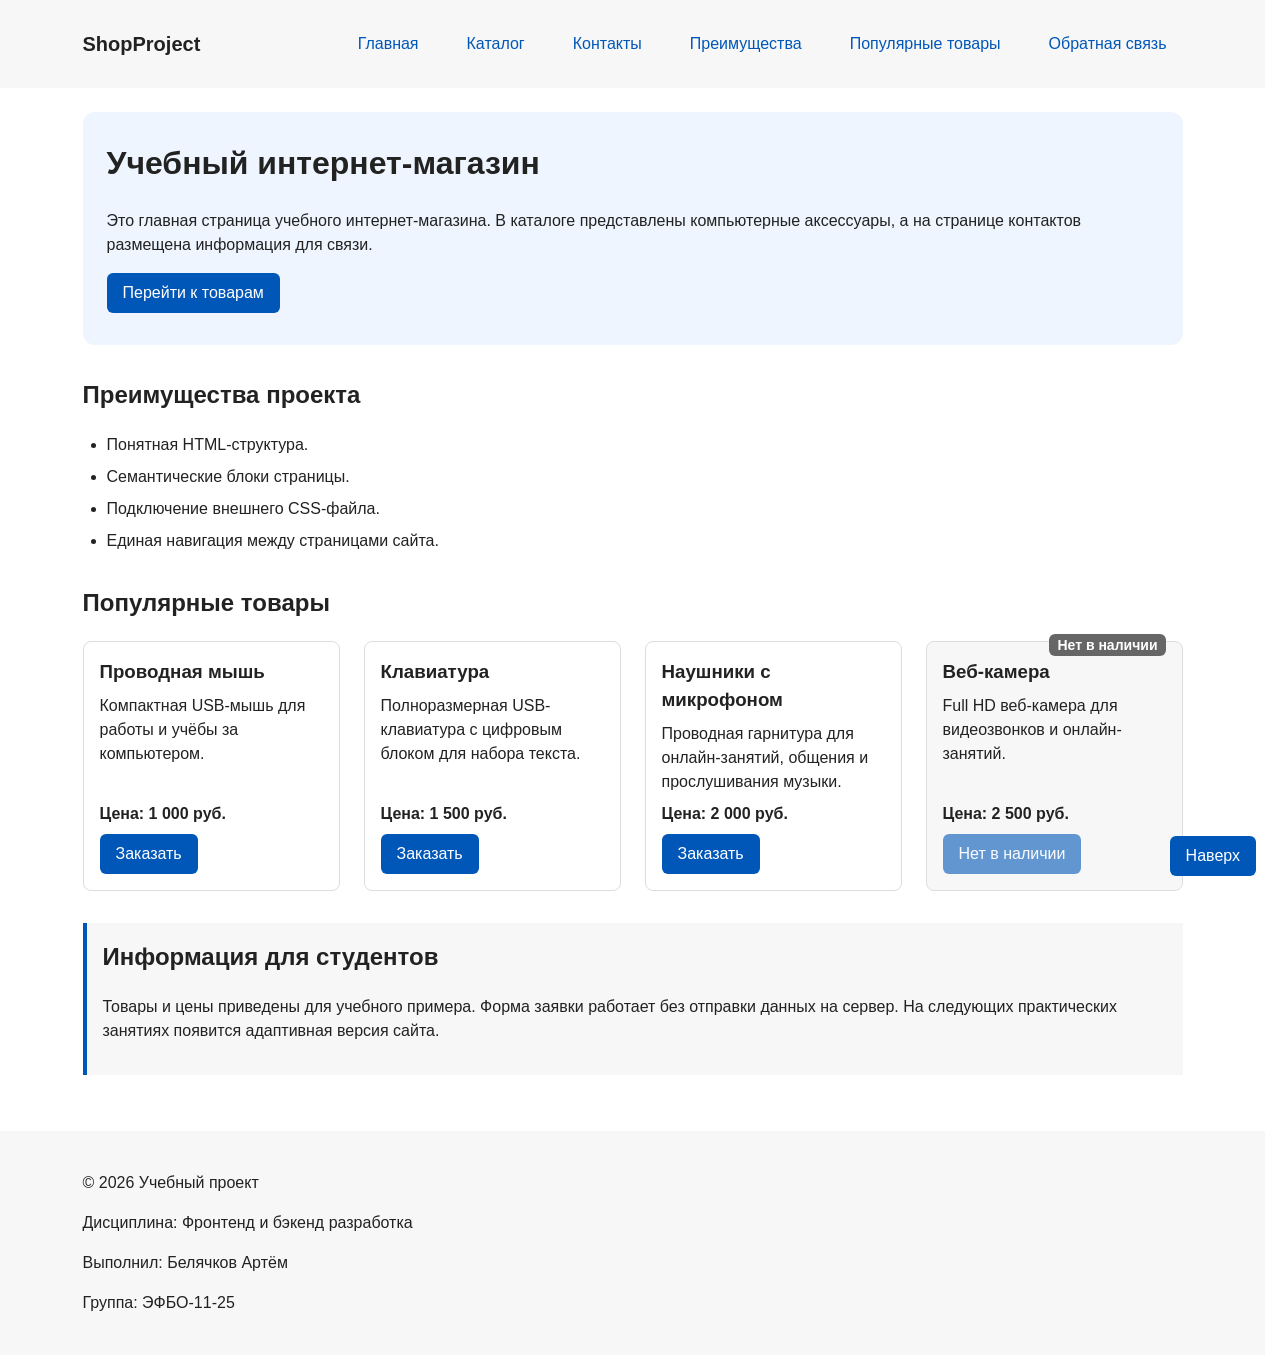
==== commit 8e5eb708: "Update index.html" ====
--- a/index.html
+++ b/index.html
@@ -1,4 +1,4 @@
-   <!DOCTYPE html>
+ <!DOCTYPE html>
 <html lang="ru">
 <head>
   <meta charset="UTF-8">
--- a/css/style.css
+++ b/css/style.css
@@ -33,27 +33,30 @@
   --container-width: 1100px;
 }
 
-/* 
-  Универсальное правило для всех элементов.
-  border-box делает расчёт размеров более понятным:
-  width включает content, padding и border.
-*/
-* {
-  box-sizing: border-box;
-}
-
-/*
-  Убираем стандартный внешний отступ браузера у body.
-  Без этого вокруг страницы может появиться белая рамка.
-*/
 /* ===============================
    2. Базовые стили
    =============================== */
 
+/* Ширина элемента включает содержимое, внутренние отступы и рамку. */
 * {
   box-sizing: border-box;
 }
 
+/*
+  Место под полосу прокрутки зарезервировано всегда, поэтому страница
+  не сдвигается, когда модальное окно отключает прокрутку.
+*/
+html {
+  scrollbar-gutter: stable;
+  scroll-behavior: smooth;
+}
+
+:target {
+  outline: 2px dashed var(--color-primary);
+  outline-offset: 4px;
+}
+
+/* Минимальный сброс отступов и наследуемые стили текста. */
 body {
   margin: 0;
   font-family: Arial, sans-serif;
@@ -62,55 +65,108 @@
   background-color: var(--color-bg);
 }
 
-.page--locked {
-  position: fixed;
-  width: 100%;
-  overflow-y: scroll;
-}
-
-/*
-  Задаём внутренние отступы для основных областей страницы.
-  Это делает содержимое визуально отделённым от краёв окна браузера.
-*/
+/* Отступы отделяют содержимое от краёв окна браузера. */
 header,
 main,
 footer {
   padding: var(--space-lg);
 }
 
-/*
-  Оформляем шапку страницы.
-  Пока используется простой светло-серый фон.
-*/
-header {
-  background-color: var(--color-surface);
-}
-
+header,
 footer {
   background-color: var(--color-surface);
 }
 
-/*
-  Ограничиваем ширину содержимого шапки,
-  чтобы оно не растягивалось слишком сильно на широких экранах.
-*/
-.site-header {
-  max-width: 1100px;
+/* ===============================
+   3. Общие элементы интерфейса
+   =============================== */
+
+a {
+  color: var(--color-primary);
+}
+
+a:hover {
+  color: var(--color-primary-dark);
+}
+
+/* Видимый фокус помогает перемещаться по странице клавишей Tab. */
+a:focus-visible,
+button:focus-visible,
+input:focus-visible,
+select:focus-visible,
+textarea:focus-visible {
+  outline: 2px solid var(--color-primary);
+  outline-offset: 3px;
+}
+
+/* Единое оформление ссылок-кнопок и настоящих кнопок. */
+.button {
+  display: inline-block;
+  padding: var(--space-sm) var(--space-md);
+  color: var(--color-white);
+  background-color: var(--color-primary);
+  text-decoration: none;
+  border: none;
+  border-radius: var(--radius-sm);
+  font: inherit;
+  cursor: pointer;
+}
+
+/*
+  color повторяется специально: у ссылки-кнопки правило a:hover
+  сильнее, чем .button, и без этого текст сливается с фоном.
+*/
+.button:hover {
+  color: var(--color-white);
+  background-color: var(--color-primary-dark);
+}
+
+/* Момент нажатия: кнопка немного уменьшается. */
+.button:active {
+  transform: scale(0.96);
+}
+
+/* Отключённая кнопка приглушена и не реагирует на наведение и нажатие. */
+.button:disabled {
+  opacity: 0.6;
+  cursor: not-allowed;
+  background-color: var(--color-primary);
+  transform: none;
+}
+
+/* ===============================
+   4. Компоненты страницы
+   =============================== */
+
+/*
+  Классы названы по БЭМ: блок (.product-card),
+  элемент блока (.product-card__title), модификатор (.product-card--out-of-stock).
+  Стили задаются через классы, а не через вложенные теги.
+*/
+
+/* Общая ширина и центрирование содержимого шапки и подвала. */
+.site-header,
+.site-footer {
+  max-width: var(--container-width);
   margin: 0 auto;
 }
 
-/*
-  Оформляем текстовый логотип.
-*/
 .site-logo {
+  font-size: 20px;
   font-weight: bold;
   text-decoration: none;
-  color: #222222;
-}
-
-/*
-  Убираем стандартные отступы и маркеры списка навигации.
-*/
+  color: var(--color-text);
+}
+
+/* Flexbox размещает логотип и меню в строку с переносом при нехватке места. */
+.site-header {
+  display: flex;
+  align-items: center;
+  justify-content: space-between;
+  flex-wrap: wrap;
+  gap: var(--space-md);
+}
+
 .site-nav__list {
   display: flex;
   flex-wrap: wrap;
@@ -118,22 +174,11 @@
   align-items: center;
   gap: var(--space-md);
   padding: 0;
-  margin: var(--space-md) 0 0;
+  margin: 0;
   list-style: none;
 }
 
-
-/*
-  Добавляем расстояние между пунктами меню.
-*/
-.site-nav__list li {
-  margin-bottom: 8px;
-}
-
-/*
-  Оформляем ссылки меню.
-*/
-.site-nav__list a {
+.site-nav__link {
   display: inline-block;
   padding: var(--space-sm) var(--space-md);
   color: var(--color-primary);
@@ -141,41 +186,28 @@
   border-radius: var(--radius-sm);
 }
 
-
-/*
-  При наведении мыши подчёркиваем ссылку.
-  Подробно состояния интерфейса будут рассмотрены в практической работе 1.7.
-*/
-.site-nav__list a:hover {
+.site-nav__link:hover {
   color: var(--color-white);
   background-color: var(--color-primary);
 }
 
-/* ===============================
-   3. Общие элементы интерфейса
-   =============================== */
-
-a {
+.breadcrumbs {
+  max-width: var(--container-width);
+  margin: 0 auto var(--space-md);
+  font-size: 14px;
+  color: var(--color-muted);
+}
+
+.breadcrumbs__link {
   color: var(--color-primary);
 }
 
-a:hover {
-  color: var(--color-primary-dark);
-}
-
-a:focus-visible {
-  outline: 2px solid var(--color-primary);
-  outline-offset: 3px;
-}
-
-/*
-  Hero-блок — первый крупный блок страницы.
-  Он визуально отделяется от остальных разделов фоном и отступами.
-*/
-/* ===============================
-   4. Компоненты страницы
-   =============================== */
-
+.breadcrumbs__current::before {
+  content: " / ";
+  color: var(--color-muted);
+}
+
+/* Первый экран выделяется светлым фоном и внутренними отступами. */
 .hero {
   max-width: var(--container-width);
   margin: 0 auto var(--space-xl);
@@ -184,210 +216,38 @@
   border-radius: var(--radius-lg);
 }
 
+.hero__title {
+  margin-top: 0;
+  font-size: 32px;
+  line-height: 1.2;
+}
+
 .section {
   max-width: var(--container-width);
   margin: 0 auto var(--space-xl);
 }
 
-.section h2 {
+.section__title,
+.aside-info__title {
   margin-top: 0;
 }
 
-/*
-  Карточка товара — самостоятельный блок.
-  На следующих занятиях карточки будут доработаны и выстроены в сетку.
-*/
-.product-card {
-  display: flex;
-  flex-direction: column;
-  gap: var(--space-sm);
-  margin-bottom: 0;
-  padding: var(--space-md);
-  border: 1px solid var(--color-border);
-  border-radius: var(--radius-md);
-  background-color: var(--color-bg);
-}
-
-.product-card .button {
-  margin-top: auto;
-  align-self: flex-start;
-}
-
-
-.product-card:hover {
-  border-color: var(--color-primary);
-}
-
-.product-card__title {
-  margin: 0 0 var(--space-sm);
-}
-
-.product-card__description {
-  margin: 0 0 var(--space-sm);
-}
-
-.product-card__price {
-  margin: 0 0 var(--space-md);
-  font-weight: bold;
-}
-
-/*
-  Пока это обычная ссылка, но визуально она оформляется как кнопка.
-*/
-.button {
-  display: inline-block;
-  padding: var(--space-sm) var(--space-md);
-  color: var(--color-white);
-  background-color: var(--color-primary);
-  text-decoration: none;
-  border: none;
-  border-radius: var(--radius-sm);
-  cursor: pointer;
-}
-
-.button:hover {
-  background-color: var(--color-primary-dark);
-}
-
-.button:focus-visible {
-  outline: 2px solid var(--color-primary);
-  outline-offset: 3px;
-}
-
-.button:disabled {
-  opacity: 0.6;
-  cursor: not-allowed;
-}
-
-
-/*
-  Дополнительный информационный блок.
-*/
-.aside-info {
-  max-width: var(--container-width);
-  margin: 0 auto var(--space-xl);
-  padding: var(--space-md);
-  border-left: 4px solid var(--color-primary);
-  background-color: var(--color-surface);
-}
-
-/*
-  Модальное окно.
-  Элемент dialog сам умеет открываться поверх страницы.
-*/
-/* ===============================
-   5. Форма и модальное окно
-   =============================== */
-
-.order-dialog {
-  width: min(100% - 32px, 560px);
-  padding: var(--space-lg);
-  border: none;
-  border-radius: var(--radius-lg);
-}
-
-.order-dialog::backdrop {
-  background-color: rgba(0, 0, 0, 0.5);
-}
-
-.form-field {
-  margin-bottom: var(--space-md);
-}
-
-.form-field label {
-  display: block;
-  margin-bottom: var(--space-xs);
-}
-
-.form-field input,
-.form-field select,
-.form-field textarea {
-  width: 100%;
-  padding: 10px 12px;
-  border: 1px solid var(--color-border);
-  border-radius: var(--radius-sm);
-  font: inherit;
-}
-
-.form-field input[type="checkbox"] {
-  width: auto;
-}
-
-.form-field small {
-  display: block;
-  margin-top: var(--space-xs);
-  color: var(--color-muted);
-}
-
-
-/*
-  Видимый фокус для клавиатурной навигации.
-*/
-.form-field input:hover,
-.form-field select:hover,
-.form-field textarea:hover {
-  border-color: var(--color-primary);
-}
-
-.form-field input:focus-visible,
-.form-field select:focus-visible,
-.form-field textarea:focus-visible,
-.form-actions button:focus-visible {
-  outline: 2px solid var(--color-primary);
-  outline-offset: 3px;
-}
-
-[aria-invalid="true"] {
-  border-color: var(--color-danger);
-}
-
-
-/*
-  Сообщение об успешной отправке.
-*/
-.success-message {
-  max-width: var(--container-width);
-  margin: var(--space-lg) auto;
-  padding: var(--space-md);
-  border-left: 4px solid var(--color-success);
-  background-color: var(--color-success-bg);
-}
-.scroll-top {
-  position: fixed;
-  right: var(--space-lg);
-  bottom: var(--space-lg);
-  z-index: 10;
-  box-shadow: 0 4px 12px rgba(0, 0, 0, 0.25);
-}
-.breadcrumbs {
-  max-width: var(--container-width);
-  margin: 0 auto var(--space-md);
-  font-size: 14px;
-  color: var(--color-muted);
-}
-
-.breadcrumbs a {
-  color: var(--color-primary);
-}
-
-.breadcrumbs span::before {
-  content: " / ";
-  color: var(--color-muted);
-}
-
-html {
-  scroll-behavior: smooth;
-}
-
-:target {
-  outline: 2px dashed var(--color-primary);
-  outline-offset: 4px;
-}
+.advantages-list {
+  padding-left: var(--space-lg);
+}
+
+.advantages-list__item {
+  margin-bottom: var(--space-sm);
+}
+
+/* CSS Grid распределяет карточки по колонкам с учётом ширины контейнера. */
 .products-grid {
   display: grid;
-  grid-template-columns: repeat(3, 1fr);
+  grid-template-columns: repeat(auto-fit, minmax(min(100%, 240px), 1fr));
   gap: var(--space-lg);
 }
+
+/* Именованные области размещают фильтры слева, товары справа. */
 .catalog-layout {
   max-width: var(--container-width);
   margin: 0 auto var(--space-xl);
@@ -408,31 +268,198 @@
 .catalog-products {
   grid-area: products;
 }
+
 .filters-form {
   display: grid;
   gap: var(--space-md);
 }
 
-.filters-form fieldset {
+.filters-form__group {
   margin: 0;
   padding: var(--space-md);
   border: 1px solid var(--color-border);
   border-radius: var(--radius-sm);
 }
 
-.filters-form legend {
+.filters-form__legend {
   font-weight: 700;
 }
 
-.filters-form label {
+.filters-form__label {
   display: block;
   margin-bottom: var(--space-sm);
 }
 
-.filters-form input[type="number"] {
+.filters-form__input {
   width: 100%;
   padding: 8px 10px;
   border: 1px solid var(--color-border);
   border-radius: var(--radius-sm);
   font: inherit;
 }
+
+/*
+  position: relative оставляет карточку на месте, но делает её
+  точкой отсчёта для бейджа с position: absolute.
+*/
+.product-card {
+  position: relative;
+  display: flex;
+  flex-direction: column;
+  gap: var(--space-sm);
+  padding: var(--space-md);
+  border: 1px solid var(--color-border);
+  border-radius: var(--radius-md);
+  background-color: var(--color-bg);
+}
+
+.product-card:hover {
+  border-color: var(--color-primary);
+}
+
+/*
+  Бейдж убран из обычного потока и посажен на верхнюю рамку карточки справа.
+  top и right отсчитываются от карточки, потому что у неё position: relative.
+  Отрицательный top выводит бейдж за край карточки, поэтому он не
+  наезжает на заголовок даже на узком экране.
+*/
+.product-card__badge {
+  position: absolute;
+  top: calc(var(--space-sm) * -1);
+  right: var(--space-md);
+  padding: var(--space-xs) var(--space-sm);
+  color: var(--color-white);
+  background-color: var(--color-muted);
+  border-radius: var(--radius-sm);
+  font-size: 14px;
+  font-weight: bold;
+  line-height: 1;
+}
+
+/* Модификатор блока: карточка товара без наличия выделена серым фоном. */
+.product-card--out-of-stock {
+  background-color: var(--color-surface);
+}
+
+.product-card__title,
+.product-card__text {
+  margin: 0;
+}
+
+.product-card__price {
+  margin-top: auto;
+  margin-bottom: 0;
+  font-weight: bold;
+}
+
+.product-card__button {
+  align-self: flex-start;
+}
+
+/* Вспомогательная информация выделена фоном и левой рамкой. */
+.aside-info {
+  max-width: var(--container-width);
+  margin: 0 auto var(--space-xl);
+  padding: var(--space-md);
+  border-left: 4px solid var(--color-primary);
+  background-color: var(--color-surface);
+}
+
+/*
+  Кнопка «Наверх» закреплена относительно окна браузера:
+  при прокрутке она остаётся в правом нижнем углу экрана.
+  z-index поднимает её над карточками, у которых есть position.
+*/
+.to-top {
+  position: fixed;
+  right: var(--space-lg);
+  bottom: var(--space-lg);
+  z-index: 10;
+}
+
+/* ===============================
+   5. Форма и модальное окно
+   =============================== */
+
+/*
+  Модальное окно.
+  Элемент dialog сам умеет открываться поверх страницы.
+*/
+.order-dialog {
+  width: min(100% - 32px, 560px);
+  padding: var(--space-lg);
+  border: none;
+  border-radius: var(--radius-lg);
+}
+
+/* Затемнение фона за модальным окном. */
+.order-dialog::backdrop {
+  background-color: rgba(0, 0, 0, 0.5);
+}
+
+/*
+  Пока модальное окно открыто (у dialog есть атрибут open),
+  страница под ним не прокручивается.
+*/
+body:has(.order-dialog[open]) {
+  overflow: hidden;
+}
+
+/* Каждый блок формы получает нижний отступ. */
+.form-field {
+  margin-bottom: var(--space-md);
+}
+
+.form-field__label {
+  display: block;
+  margin-bottom: var(--space-xs);
+}
+
+.form-field__control {
+  width: 100%;
+  padding: 10px 12px;
+  border: 1px solid var(--color-border);
+  border-radius: var(--radius-sm);
+  font: inherit;
+}
+
+/* Подсказка под полем телефона. */
+.form-field__hint {
+  display: block;
+  margin-top: var(--space-xs);
+  color: var(--color-muted);
+}
+
+.form-field__control:hover {
+  border-color: var(--color-primary);
+}
+
+/* Поле в фокусе (после щелчка мышью или клавиши Tab) выделяется фоном. */
+.form-field__control:focus {
+  background-color: var(--color-surface-accent);
+}
+
+/*
+  Подсветка ошибочных полей. Атрибут aria-invalid добавляет JavaScript.
+  Селектор такой же силы, как у :hover, и стоит после него,
+  поэтому красная рамка не перебивается обычной и синей.
+*/
+.form-field__control[aria-invalid="true"] {
+  border-color: var(--color-danger);
+}
+
+/* Кнопки формы. */
+.form-actions {
+  display: flex;
+  gap: var(--space-md);
+  margin-top: var(--space-lg);
+}
+
+/* Сообщение об успешной отправке. */
+.success-message {
+  max-width: var(--container-width);
+  margin: var(--space-lg) auto;
+  padding: var(--space-md);
+  border-left: 4px solid var(--color-success);
+  background-color: var(--color-success-bg);
+}
